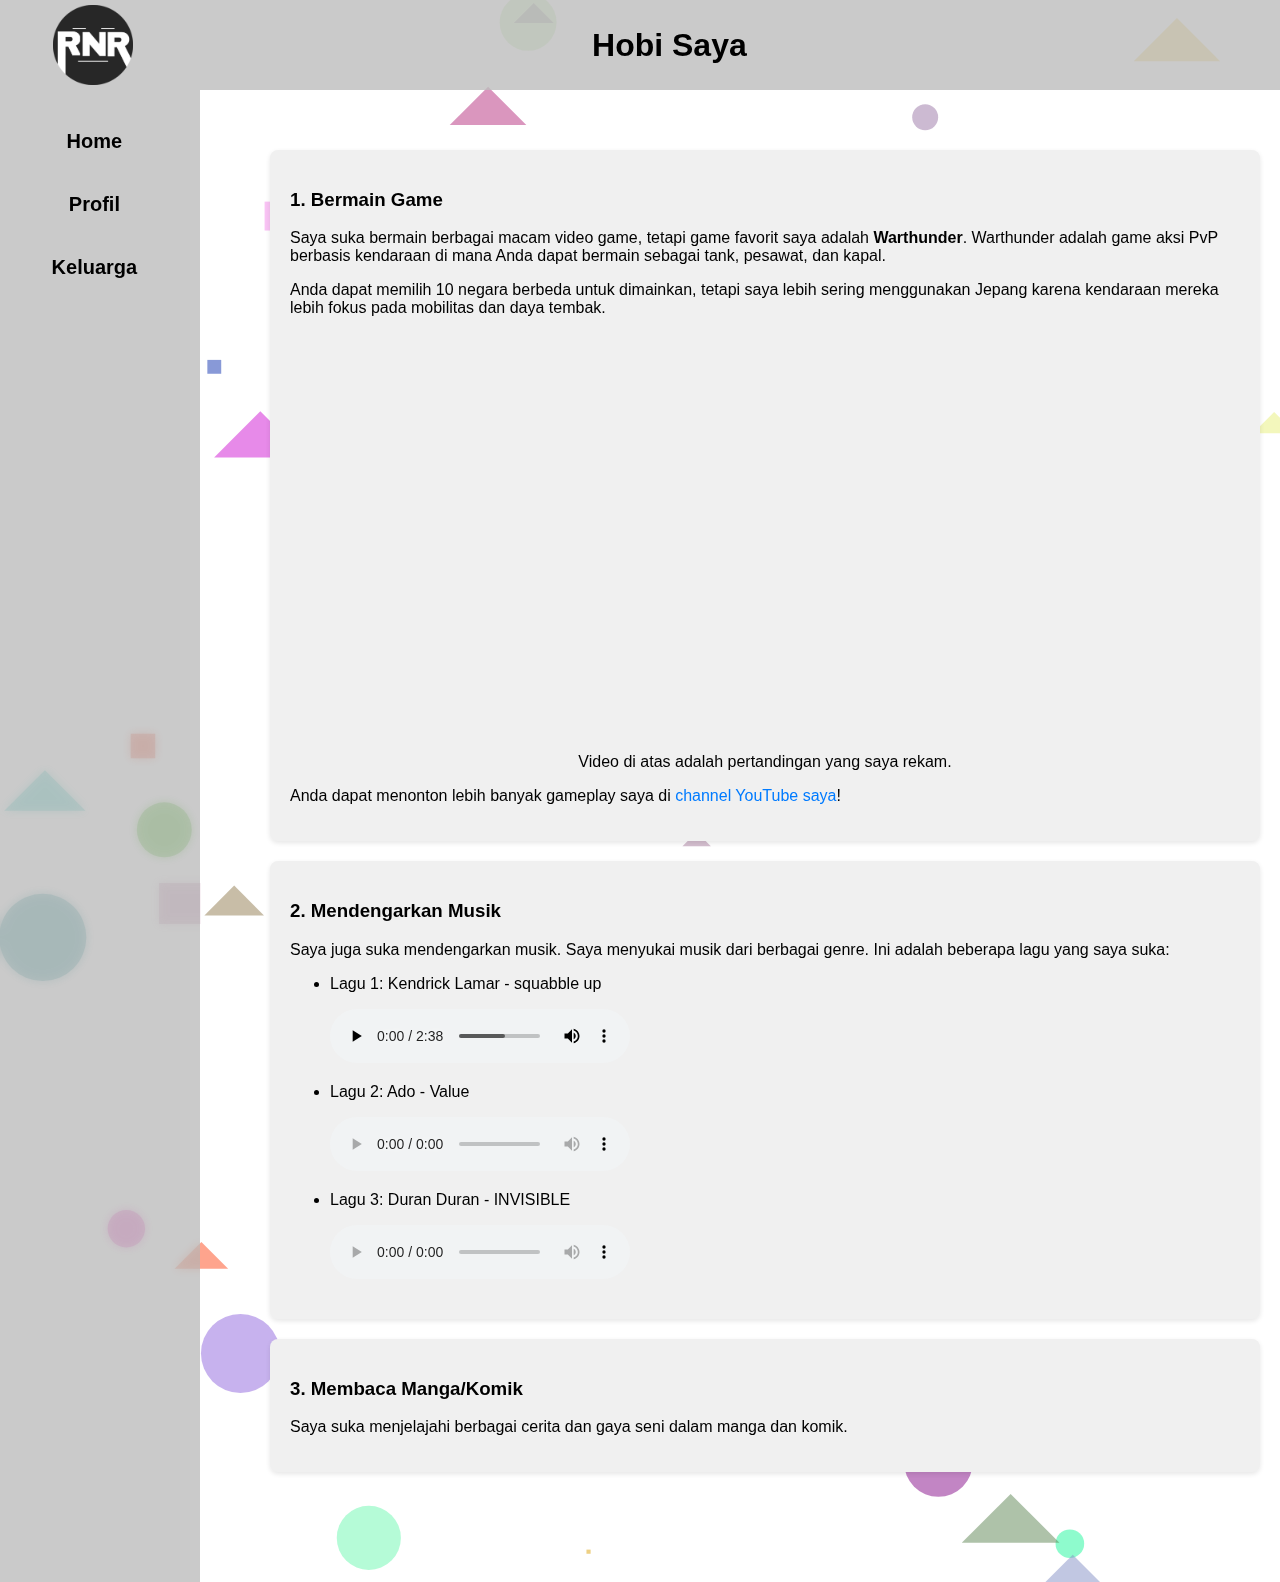
==== Hobby.html @ 091858fe "Add files via upload" ====
<!DOCTYPE html>
<html lang="id">
<head>
    <!-- Metadata dan tautan ke file CSS -->
    <meta charset="UTF-8">
    <meta name="viewport" content="width=device-width, initial-scale=1.0">
    <title>Hobi Saya</title>
    <link rel="stylesheet" href="Index.css">
    <style>
        .content-hobby {
            margin-left: 250px;
            padding: 20px;
            padding-top: 150px;
            display: grid;
            grid-template-columns: 1fr; 
            gap: 20px; 
        }

        .content-hobby > div {
            background-color: #f0f0f0;
            padding: 20px;
            border-radius: 8px;
            box-shadow: 0 2px 5px rgba(0, 0, 0, 0.1);
        }

        .content-hobby h2 {
            text-align: center;
        }

        .content-hobby video {
            display: block;
            margin: 20px auto; 
        }

        .content-hobby a {
            color: #007BFF;
            text-decoration: none;
        }

        .content-hobby a:hover {
            text-decoration: underline;
        }
    </style>
</head>
<body>

    <canvas id="backgroundCanvas"></canvas>

    <div class="navbar">
        <img src="logo.png" alt="Logo" class="logo">
        <div class="nav-links" style="display: flex; justify-content: center; width: 100%;">  
            <h1>Hobi Saya</h1>
        </div>
    </div>

    <div class="sidebar">
        <div class="nav-links" style="flex-direction: column;">
            <a href="Index.html">Home</a>
            <a href="Profile.html">Profil</a>
            <a href="Keluarga.html">Keluarga</a>
        </div>
    </div>

    <!-- Konten Hobi -->
    <div class="content-hobby">

        <div>
            <h3>1. Bermain Game</h3>
            <p>Saya suka bermain berbagai macam video game, tetapi game favorit saya adalah <b>Warthunder</b>. Warthunder adalah game aksi PvP berbasis kendaraan di mana Anda dapat bermain sebagai tank, pesawat, dan kapal.</p>
            <p>Anda dapat memilih 10 negara berbeda untuk dimainkan, tetapi saya lebih sering menggunakan Jepang karena kendaraan mereka lebih fokus pada mobilitas dan daya tembak.</p>
            <iframe id="js_video_iframe" src="https://jumpshare.com/embed/SYvHrAlaYe8WecUAow9w" frameborder="0" width="640" height="400" webkitallowfullscreen="" mozallowfullscreen="" allowfullscreen=""></iframe>
            <p align="center">Video di atas adalah pertandingan yang saya rekam.</p>     
            <p>Anda dapat menonton lebih banyak gameplay saya di 
                <a href="https://www.youtube.com/@NaufleX" target="_blank">channel YouTube saya</a>!
            </p>
        </div>

        <div>
            <h3>2. Mendengarkan Musik</h3>
            <p>Saya juga suka mendengarkan musik. Saya menyukai musik dari berbagai genre. Ini adalah beberapa lagu yang saya suka:</p>
            <ul>
                <li>
                    <p>Lagu 1: Kendrick Lamar - squabble up</p>
                    <audio controls>
                        <source src="song1.mp3" type="audio/mpeg">
                    </audio>
                </li>
                <li>
                    <p>Lagu 2: Ado - Value</p>
                    <audio controls>
                        <source src="song2.mp3" type="audio/mpeg">
                    </audio>
                </li>
                <li>
                    <p>Lagu 3: Duran Duran - INVISIBLE</p>
                    <audio controls>
                        <source src="song3.mp3" type="audio/mpeg">
                    </audio>
                </li>
            </ul>
        </div>

        <div>
            <h3>3. Membaca Manga/Komik</h3>
            <p>Saya suka menjelajahi berbagai cerita dan gaya seni dalam manga dan komik.</p>
        </div>
    </div>

    <script src="script.js"></script>
</body>
</html>
---- Index.css ----
body { 
    font-family: Arial, sans-serif; 
    margin: 0; 
    padding: 0; 
    background-size: cover;
    backdrop-filter: blur(10px);
    height: 100%; /* Ensure the body takes up the full height of the page */
}
.navbar { 
    background-color: rgba(189, 189, 189, 0.8); 
    padding: 15px; 
    position: fixed; 
    width: 100%;
    height: 60px;
    top: 0;
    display: flex;
    align-items: center;
    justify-content: flex-start;
    transition: transform 0.3s ease-in-out;
}
.nav-links {
    display: flex;
    align-items: center;
    margin-left: -7%
    
}
.nav-links a { 
    margin: 0 15px; 
    text-decoration: none; 
    color: #000; 
    font-weight: bold; 
    transition: color 0.3s ease;
    padding: 20px 10px; /* Add padding for spacing */
    font-size: 20px;
}
.nav-links a:hover {
    color: #ff4500;
    background-color: rgba(255, 69, 0, 0.1); 
    border-radius: 5px; 
}

.logo {
    height: 80px;
    margin-left: 3%;
}
.container { 
    width: 80%; 
    margin: auto; 
    text-align: center; 
    padding: 100px 20px 20px; 
    animation: fadeIn 1.5s ease-in;
    min-height: calc(100vh - 90px); /* Ensure the container pushes the page height */
}
@keyframes fadeIn {
    from { opacity: 0; transform: translateY(-20px); }
    to { opacity: 1; transform: translateY(0); }
}
.grid { 
    display: flex; 
    justify-content: center; /* Center align the grid */
    gap: 20px;
    flex-wrap: nowrap; /* Prevent wrapping to keep in sync with the image bar */
    overflow: hidden; /* Hide overflow for non-highlighted boxes */
}
.box { 
    border: 1px solid #ccc; 
    padding: 20px; 
    width: 300px; /* Set a fixed width for all boxes */
    height: 200px; /* Set a fixed height for all boxes */
    background: rgba(255, 255, 255, 0.8); 
    backdrop-filter: blur(5px);
    transition: transform 0.3s ease-in-out, opacity 0.3s ease-in-out;
    display: flex;
    flex-direction: column;
    justify-content: center;
    align-items: center;
    text-align: center;
    opacity: 0.3; /* Default blurred/unselected state */
    pointer-events: auto; /* Ensure hover events are enabled */
}

.box:hover {
    opacity: 1; /* Highlighted/selected state */
    transform: scale(1.05); /* Slightly enlarge on hover */
}

.sidebar {
    position: absolute; /* Changed from fixed to absolute */
    top: 90px;
    left: 0;
    width: 200px;
    min-height: 100%; /* Ensure the sidebar adjusts to the content height */
    height: auto; /* Allow height to grow with content */
    background-color: rgba(189, 189, 189, 0.8);
    padding: 20px;
    display: flex;
    flex-direction: column;
    align-items: center;
    backdrop-filter: blur(5px);
    transition: width 0.3s ease-in-out;
    box-sizing: border-box; /* Ensure padding doesn't affect height */
}
.image-box { 
    background-color: rgba(255, 255, 255, 0.5); 
    display: flex; 
    align-items: center; 
    justify-content: center; 
    backdrop-filter: blur(5px);
}
canvas {
    position: absolute;
    top: 0;
    left: 0;
    z-index: -1;
}
.info-table {
    width: 100%;
    border-collapse: collapse;
    margin: 20px 0;
}
.info-table th, .info-table td {
    border: 1px solid #ccc;
    padding: 10px;
    text-align: left;
}
.info-table th {
    background-color: rgba(189, 189, 189, 0.8);
}
.info-table tr:nth-child(even) {
    background-color: rgba(255, 255, 255, 0.8);
}
.info-table tr:hover {
    background-color: rgba(255, 255, 255, 0.5);
    transform: scale(1.02);
    transition: transform 0.3s ease-in-out;
}
.box-link {
    color: inherit;
    text-decoration: none;
    pointer-events: auto; /* Enable clicking for boxes */
}
.box-link:hover {
    color: inherit;
}
.box.active .box-link {
    pointer-events: auto; /* Enable pointer events only for the active box */
}
.profile-container {
    margin-left: 22%;
    max-width: 930px;
    width: 100%;
  }
.image-bar {
    position: relative;
    display: flex;
    justify-content: center;
    align-items: center;
    margin: 20px 0;
}

.images {
    display: flex;
    overflow: hidden;
    width: 100%;
    position: relative;
}

.images img {
    width: 100%;
    height: auto;
    transition: transform 0.5s ease, opacity 0.5s ease, filter 0.5s ease;
    opacity: 0.3; /* Default blurred/unselected state */
    filter: blur(5px);
    pointer-events: none; /* Disable clicking on images */
}

.images img.active {
    opacity: 1; /* Highlighted/selected state */
    filter: none;
    transform: scale(1.05); /* Slightly enlarge on hover */
}

.images img:hover {
    opacity: 1; /* Highlighted/selected state */
    filter: none;
    transform: scale(1.05); /* Slightly enlarge on hover */
}

.prev,
.next {
    margin: 0 20px;
    padding: 10px 20px;
    font-size: 16px;
    cursor: pointer;
    border: none;
    background: #0c0c0c;
    color: #fff;
    transition: background 0.3s ease;
    position: absolute;
    z-index: 10;
}

.prev:hover,
.next:hover {
    background: #ff4500;
}

.prev {
    left: -100px;
}

.next {
    right: -100px;
}

@media (max-width: 1200px) {
    .sidebar {
        width: 180px;
    }
}

@media (max-width: 992px) {
    .sidebar {
        width: 160px;
    }
}

@media (max-width: 768px) {
    .sidebar {
        width: 140px;
    }
}

@media (max-width: 576px) {
    .sidebar {
        width: 120px;
    }
}

@media (max-width: 576px) {
    .profile-container {
        max-width: 300px;
        position: relative;
    }
}

@media (max-width: 1200px) {
    .profile-container {
        width: 180px;
    }
}

@media (max-width: 992px) {
    .profile-container {
        width: 160px;
    }
}

@media (max-width: 768px) {
    .profile-container {
        width: 140px;
    }
}
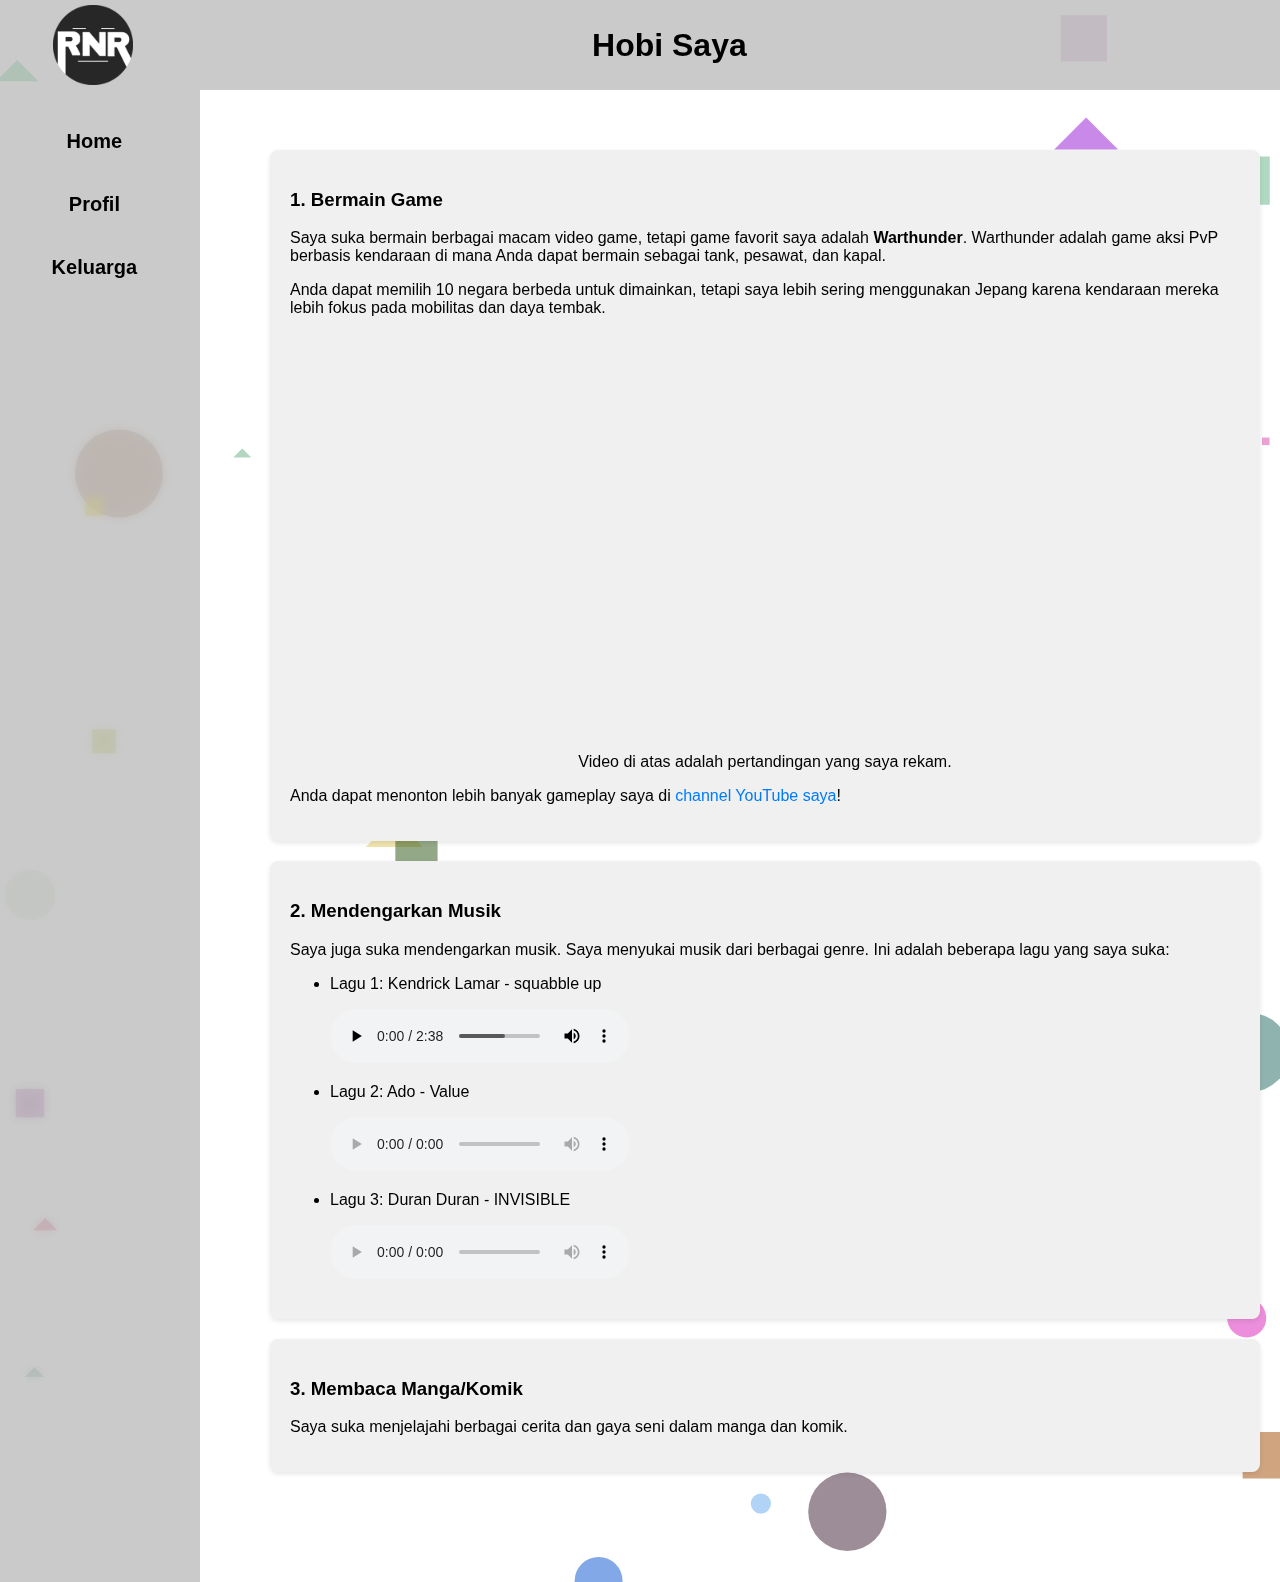
==== commit b8673e93: "Update Hobby.html" ====
--- a/Hobby.html
+++ b/Hobby.html
@@ -55,7 +55,7 @@
 
     <div class="sidebar">
         <div class="nav-links" style="flex-direction: column;">
-            <a href="Index.html">Home</a>
+            <a href="index.html">Home</a>
             <a href="Profile.html">Profil</a>
             <a href="Keluarga.html">Keluarga</a>
         </div>
